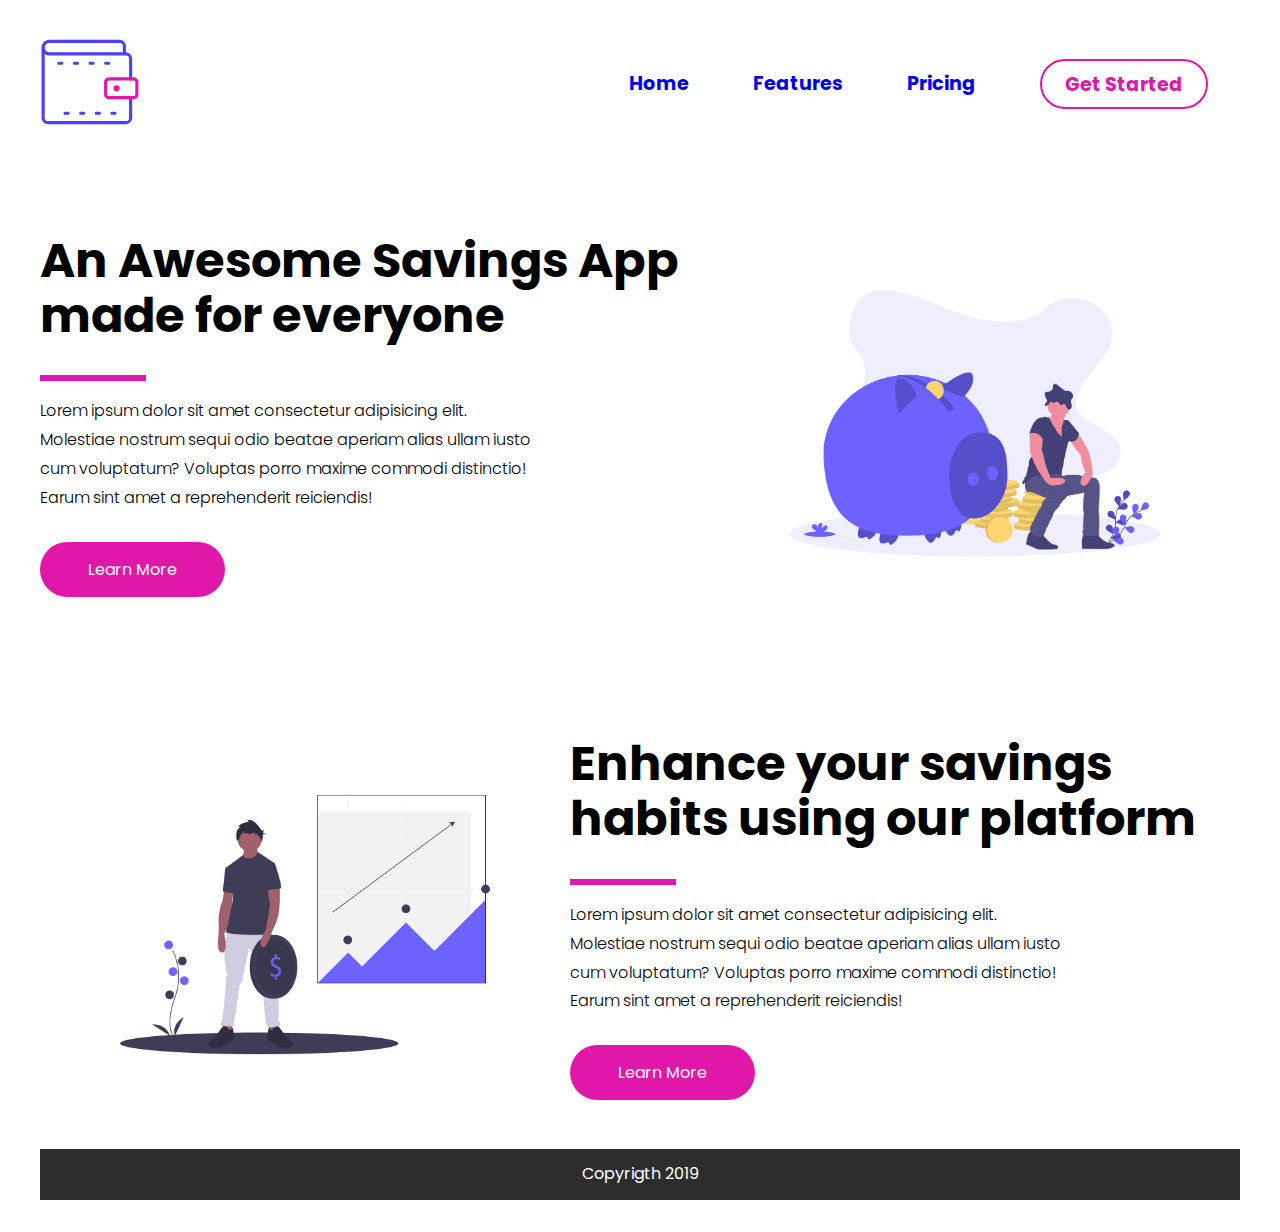
==== index.html @ b40aff5e "create frontend demo" ====
<!DOCTYPE html>
<html lang="en">
  <head>
    <meta charset="UTF-8" />
    <meta name="viewport" content="width=device-width, initial-scale=1.0" />
    <meta http-equiv="X-UA-Compatible" content="ie=edge" />
    <link rel="stylesheet" href="css/main.css" />
    <link rel="stylesheet" href="css/normalize.css" />
    <link
      href="https://fonts.googleapis.com/css?family=Poppins:300,400,700&display=swap"
      rel="stylesheet"
    />
    <title>CKD Training</title>
  </head>
  <body>
    <header class="container">
      <div>
            <svg id="savings-logo" xmlns="http://www.w3.org/2000/svg" viewBox="0 0 64 64" aria-labelledby="title"
            aria-describedby="desc" role="img" xmlns:xlink="http://www.w3.org/1999/xlink">
              <title>Wallet</title>
              <desc>A line styled icon from Orion Icon Library.</desc>
              <path data-name="layer2"
              d="M58 42v13a3 3 0 0 1-3 3H5a3 3 0 0 1-3-3V10" fill="none" stroke="#4a40ff"
              stroke-miterlimit="10" stroke-width="2" stroke-linejoin="miter" stroke-linecap="round"></path>
              <path data-name="layer2" d="M54 14V9a3 3 0 0 0-3-3H6a4 4 0 0 0-4 4 4 4 0 0 0 4 4h49a3 3 0 0 1 3 3v13"
              fill="none" stroke="#4a40ff" stroke-miterlimit="10" stroke-width="2" stroke-linejoin="miter"
              stroke-linecap="round"></path>
              <rect data-name="layer1" x="42" y="30" width="20" height="12" rx="2"
              ry="2" fill="none" stroke="#e017a9" stroke-miterlimit="10" stroke-width="2"
              stroke-linejoin="miter" stroke-linecap="round"></rect>
              <path data-name="layer2" fill="none" stroke="#4a40ff" stroke-miterlimit="10"
              stroke-width="2" d="M12 20h2m8 0h2m8 0h2m8 0h2M16 52h2m8 0h2m8 0h2m8 0h2"
              stroke-linejoin="miter" stroke-linecap="round"></path>
              <circle data-name="layer1" cx="49" cy="36" r="1" fill="none" stroke="#e017a9"
              stroke-miterlimit="10" stroke-width="2" stroke-linejoin="miter" stroke-linecap="round"></circle>
            </svg>
      
           
            <path
              data-name="layer2"
              d="M58 42v13a3 3 0 0 1-3 3H5a3 3 0 0 1-3-3V10"
              fill="none"
              stroke="#3752b6"
              stroke-miterlimit="10"
              stroke-width="2"
              stroke-linejoin="round"
              stroke-linecap="round"
            ></path>
            <path
              data-name="layer2"
              d="M54 14V9a3 3 0 0 0-3-3H6a4 4 0 0 0-4 4 4 4 0 0 0 4 4h49a3 3 0 0 1 3 3v13"
              fill="none"
              stroke="#3752b6"
              stroke-miterlimit="10"
              stroke-width="2"
              stroke-linejoin="round"
              stroke-linecap="round"
            ></path>
            <rect
              data-name="layer1"
              x="42"
              y="30"
              width="20"
              height="12"
              rx="2"
              ry="2"
              fill="none"
              stroke="#6c63ff"
              stroke-miterlimit="10"
              stroke-width="2"
              stroke-linejoin="round"
              stroke-linecap="round"
            ></rect>
            <path
              data-name="layer2"
              fill="none"
              stroke="#3752b6"
              stroke-miterlimit="10"
              stroke-width="2"
              d="M12 20h2m8 0h2m8 0h2m8 0h2M16 52h2m8 0h2m8 0h2m8 0h2"
              stroke-linejoin="round"
              stroke-linecap="round"
            ></path>
            <circle
              data-name="layer1"
              cx="49"
              cy="36"
              r="1"
              fill="none"
              stroke="#6c63ff"
              stroke-miterlimit="10"
              stroke-width="2"
              stroke-linejoin="round"
              stroke-linecap="round"
            ></circle>
          </svg>
      </div>
      <nav>
        <ul>
          <li><a href="#">Home</a></li>
          <li><a href="#">Features</a></li>
          <li><a href="#">Pricing</a></li>
          <li><a href="#" class="highlight">Get Started</a></li>
        </ul>
      </nav>
    </header>


    <main class="container">
        <section class="hero-container">
           <div class="hero">
                <h1>An Awesome Savings App made for everyone</h1>
                <hr>
                <p>Lorem ipsum dolor sit amet consectetur adipisicing elit. Molestiae nostrum sequi
                     odio beatae aperiam alias ullam iusto cum voluptatum? Voluptas porro maxime commodi distinctio! 
                     Earum sint amet a reprehenderit reiciendis!
                </p>
                <a href="#" class="btn">Learn More</a>

           </div> 
           <div>
               <figure>
                   <img src="assets/images/savings.png" alt="Picture of man near a phone">
               </figure>
           </div>
        </section>

        <section class="hero-container hero-container-top">
                <div>
                    <figure>
                        <img src="assets/images/invest.png" alt="Picture of man near a phone">
                    </figure>
                </div>

                <div class="hero">
                    <h1> 
                        Enhance your savings habits using our platform</h1>
                    <hr>
                    <p>Lorem ipsum dolor sit amet consectetur adipisicing elit. Molestiae nostrum sequi
                            odio beatae aperiam alias ullam iusto cum voluptatum? Voluptas porro maxime commodi distinctio! 
                            Earum sint amet a reprehenderit reiciendis!
                    </p>
                    <a href="#" class="btn">Learn More</a>
                </div>
        </section>
        <footer>Copyrigth 2019</footer>

    </main>
  </body>
</html>
---- css/main.css ----
* {
  font-family: 'Poppins', sans-serif;
}

a {
  text-decoration: none;
}
.container {
  max-width: 1200px;
  margin: 0 auto;
  padding: 2em 1em;
}
#savings-logo {
  width: 100px;
}
header {
  text-align: center;
}

nav {
  margin: 2em auto 0;
}
nav ul {
  margin: 0;
  padding: 0;
  display: flex;
  justify-content: space-between;
}
nav > ul > li {
  list-style-type: none;
}
nav > ul > li > a {
  font-size: 1em;
  font-weight: 700;
}
.hero-container {
  display: flex;
  flex-direction: column;
}
.hero {
  text-align: center;
}
.hero h1 {
  font-size: 2em;
  font-weight: 700;
}
.hero p {
  font-size: 0.8em;
  max-width: 500px;
  line-height: 1.8em;
  margin: 3em auto;
}
hr {
  width: 100px;
  background: #e017a9;
  padding: 0.2em;
  border: none;
}
.btn {
  background: #e017a9;
  padding: 1em 3em;
  border-radius: 50px;
  color: #fff;
}
.btn:hover {
  background: #9c3d83;
}
figure {
  text-align: center;
}
figure img {
  margin: 3em auto 0;
  width: 300px;
}
footer {
  text-align: center;
  background: #2d2d2d;
  padding: 1em 0;
  margin-top: 3em;
  color: #fff;
}

@media only screen and (min-width: 768px) {
  header {
    display: flex;
    justify-content: space-between;
    align-items: center;
  }
  nav {
    margin: 0;
  }
  nav ul {
    margin: 0;
    padding: 0;
    display: flex;
  }
  nav ul li {
    padding: 0.25em 2em;
  }
  nav ul li a {
    font-size: 1.2em;
  }
  .highlight {
    color: #e017a9;
    border: 2px solid #e017a9;
    border-radius: 50px;
    padding: 0.5em 1.2em;
  }
  .highlight:hover {
    color: #fff;
    background: #e017a9;
  }
  .hero {
    text-align: left;
  }
  .hero-container {
    display: flex;
    flex-direction: row;
  }
  .hero-container-top {
    margin-top: 100px;
  }
  .hero h1 {
    font-size: 3em;
  }
  hr {
    text-align: left;
    margin: 1em 0;
  }
  .hero p {
    font-size: 1em;
    font-weight: 300;
    padding: 0;
    margin: 0 0 3em;
  }
  figure img {
    width: 450px;
  }
}
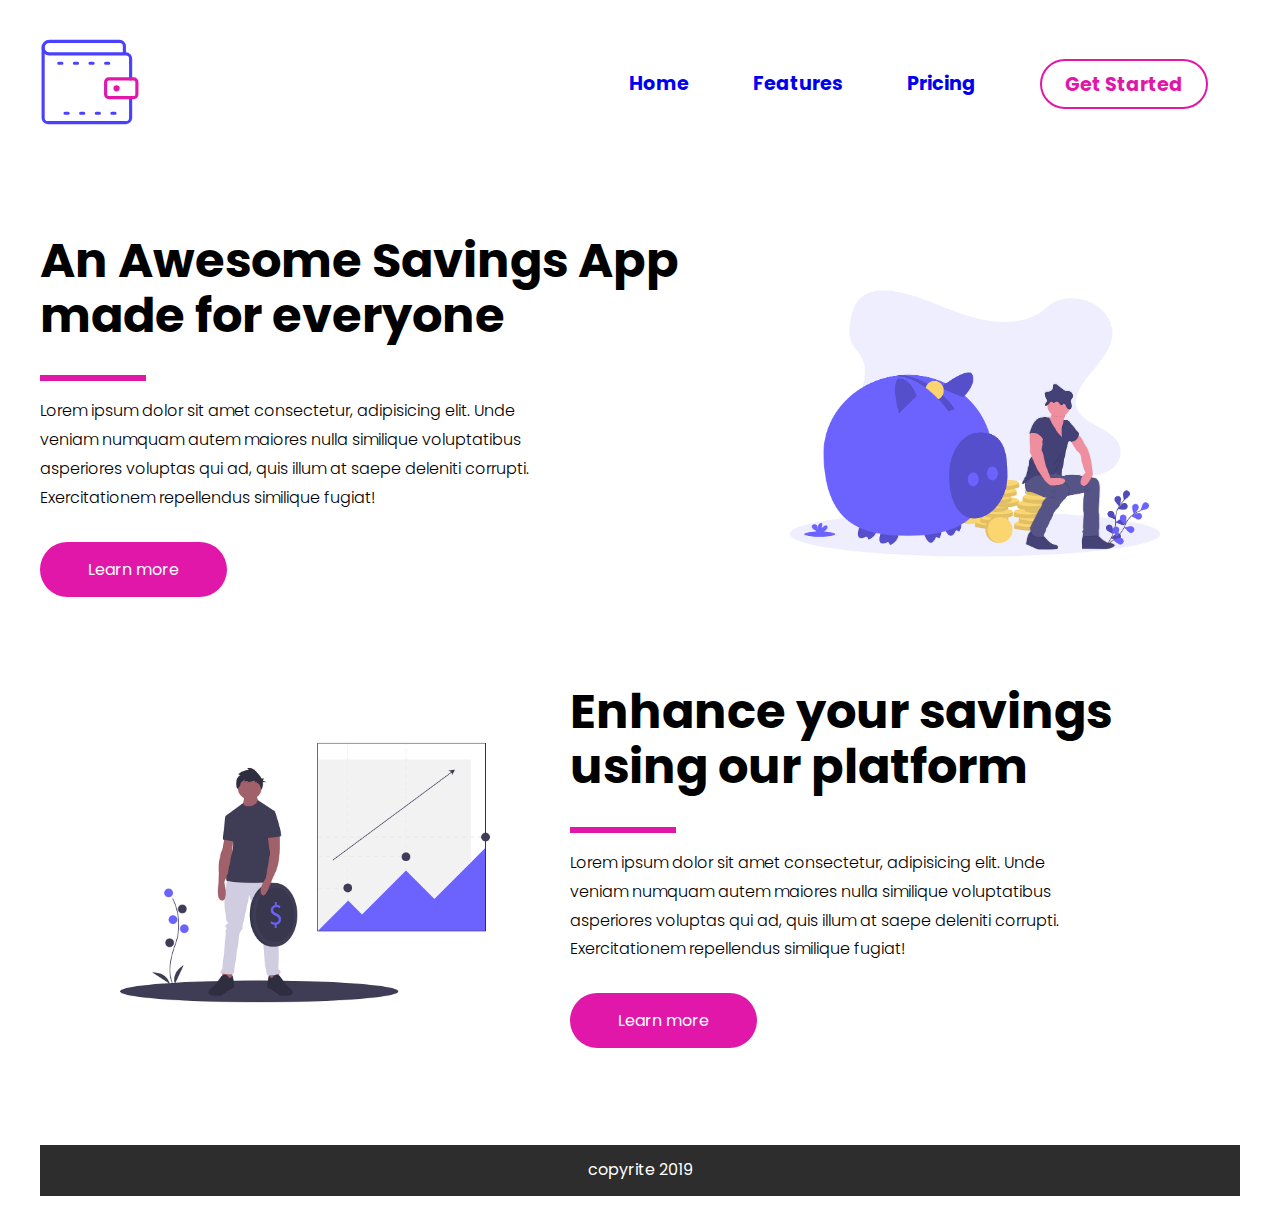
==== commit 1a3891a5: "move files to one folder" ====
--- a/index.html
+++ b/index.html
@@ -1,150 +1,145 @@
 <!DOCTYPE html>
 <html lang="en">
-  <head>
-    <meta charset="UTF-8" />
-    <meta name="viewport" content="width=device-width, initial-scale=1.0" />
-    <meta http-equiv="X-UA-Compatible" content="ie=edge" />
+<head>
+    <meta charset="UTF-8">
+    <meta name="viewport" content="width=device-width, initial-scale=1.0">
+    <meta http-equiv="X-UA-Compatible" content="ie=edge">
     <link rel="stylesheet" href="css/main.css" />
     <link rel="stylesheet" href="css/normalize.css" />
-    <link
-      href="https://fonts.googleapis.com/css?family=Poppins:300,400,700&display=swap"
-      rel="stylesheet"
-    />
+    <link href="https://fonts.googleapis.com/css?family=Poppins:300,400,700&display=swap" rel="stylesheet">
     <title>CKD Training</title>
-  </head>
-  <body>
+</head>
+<body>
     <header class="container">
-      <div>
+        <div>
             <svg id="savings-logo" xmlns="http://www.w3.org/2000/svg" viewBox="0 0 64 64" aria-labelledby="title"
-            aria-describedby="desc" role="img" xmlns:xlink="http://www.w3.org/1999/xlink">
-              <title>Wallet</title>
-              <desc>A line styled icon from Orion Icon Library.</desc>
-              <path data-name="layer2"
-              d="M58 42v13a3 3 0 0 1-3 3H5a3 3 0 0 1-3-3V10" fill="none" stroke="#4a40ff"
-              stroke-miterlimit="10" stroke-width="2" stroke-linejoin="miter" stroke-linecap="round"></path>
-              <path data-name="layer2" d="M54 14V9a3 3 0 0 0-3-3H6a4 4 0 0 0-4 4 4 4 0 0 0 4 4h49a3 3 0 0 1 3 3v13"
-              fill="none" stroke="#4a40ff" stroke-miterlimit="10" stroke-width="2" stroke-linejoin="miter"
-              stroke-linecap="round"></path>
-              <rect data-name="layer1" x="42" y="30" width="20" height="12" rx="2"
-              ry="2" fill="none" stroke="#e017a9" stroke-miterlimit="10" stroke-width="2"
-              stroke-linejoin="miter" stroke-linecap="round"></rect>
-              <path data-name="layer2" fill="none" stroke="#4a40ff" stroke-miterlimit="10"
-              stroke-width="2" d="M12 20h2m8 0h2m8 0h2m8 0h2M16 52h2m8 0h2m8 0h2m8 0h2"
-              stroke-linejoin="miter" stroke-linecap="round"></path>
-              <circle data-name="layer1" cx="49" cy="36" r="1" fill="none" stroke="#e017a9"
-              stroke-miterlimit="10" stroke-width="2" stroke-linejoin="miter" stroke-linecap="round"></circle>
-            </svg>
-      
-           
-            <path
-              data-name="layer2"
-              d="M58 42v13a3 3 0 0 1-3 3H5a3 3 0 0 1-3-3V10"
-              fill="none"
-              stroke="#3752b6"
-              stroke-miterlimit="10"
-              stroke-width="2"
-              stroke-linejoin="round"
-              stroke-linecap="round"
-            ></path>
-            <path
-              data-name="layer2"
-              d="M54 14V9a3 3 0 0 0-3-3H6a4 4 0 0 0-4 4 4 4 0 0 0 4 4h49a3 3 0 0 1 3 3v13"
-              fill="none"
-              stroke="#3752b6"
-              stroke-miterlimit="10"
-              stroke-width="2"
-              stroke-linejoin="round"
-              stroke-linecap="round"
-            ></path>
-            <rect
-              data-name="layer1"
-              x="42"
-              y="30"
-              width="20"
-              height="12"
-              rx="2"
-              ry="2"
-              fill="none"
-              stroke="#6c63ff"
-              stroke-miterlimit="10"
-              stroke-width="2"
-              stroke-linejoin="round"
-              stroke-linecap="round"
-            ></rect>
-            <path
-              data-name="layer2"
-              fill="none"
-              stroke="#3752b6"
-              stroke-miterlimit="10"
-              stroke-width="2"
-              d="M12 20h2m8 0h2m8 0h2m8 0h2M16 52h2m8 0h2m8 0h2m8 0h2"
-              stroke-linejoin="round"
-              stroke-linecap="round"
-            ></path>
-            <circle
-              data-name="layer1"
-              cx="49"
-              cy="36"
-              r="1"
-              fill="none"
-              stroke="#6c63ff"
-              stroke-miterlimit="10"
-              stroke-width="2"
-              stroke-linejoin="round"
-              stroke-linecap="round"
-            ></circle>
+          aria-describedby="desc" role="img" xmlns:xlink="http://www.w3.org/1999/xlink">
+            <title>Wallet</title>
+            <desc>A line styled icon from Orion Icon Library.</desc>
+            <path data-name="layer2"
+            d="M58 42v13a3 3 0 0 1-3 3H5a3 3 0 0 1-3-3V10" fill="none" stroke="#4a40ff"
+            stroke-miterlimit="10" stroke-width="2" stroke-linejoin="miter" stroke-linecap="round"></path>
+            <path data-name="layer2" d="M54 14V9a3 3 0 0 0-3-3H6a4 4 0 0 0-4 4 4 4 0 0 0 4 4h49a3 3 0 0 1 3 3v13"
+            fill="none" stroke="#4a40ff" stroke-miterlimit="10" stroke-width="2" stroke-linejoin="miter"
+            stroke-linecap="round"></path>
+            <rect data-name="layer1" x="42" y="30" width="20" height="12" rx="2"
+            ry="2" fill="none" stroke="#e017a9" stroke-miterlimit="10" stroke-width="2"
+            stroke-linejoin="miter" stroke-linecap="round"></rect>
+            <path data-name="layer2" fill="none" stroke="#4a40ff" stroke-miterlimit="10"
+            stroke-width="2" d="M12 20h2m8 0h2m8 0h2m8 0h2M16 52h2m8 0h2m8 0h2m8 0h2"
+            stroke-linejoin="miter" stroke-linecap="round"></path>
+            <circle data-name="layer1" cx="49" cy="36" r="1" fill="none" stroke="#e017a9"
+            stroke-miterlimit="10" stroke-width="2" stroke-linejoin="miter" stroke-linecap="round"></circle>
           </svg>
-      </div>
-      <nav>
-        <ul>
-          <li><a href="#">Home</a></li>
-          <li><a href="#">Features</a></li>
-          <li><a href="#">Pricing</a></li>
-          <li><a href="#" class="highlight">Get Started</a></li>
-        </ul>
-      </nav>
+    
+         
+          <path
+            data-name="layer2"
+            d="M58 42v13a3 3 0 0 1-3 3H5a3 3 0 0 1-3-3V10"
+            fill="none"
+            stroke="#3752b6"
+            stroke-miterlimit="10"
+            stroke-width="2"
+            stroke-linejoin="round"
+            stroke-linecap="round"
+          ></path>
+          <path
+            data-name="layer2"
+            d="M54 14V9a3 3 0 0 0-3-3H6a4 4 0 0 0-4 4 4 4 0 0 0 4 4h49a3 3 0 0 1 3 3v13"
+            fill="none"
+            stroke="#3752b6"
+            stroke-miterlimit="10"
+            stroke-width="2"
+            stroke-linejoin="round"
+            stroke-linecap="round"
+          ></path>
+          <rect
+            data-name="layer1"
+            x="42"
+            y="30"
+            width="20"
+            height="12"
+            rx="2"
+            ry="2"
+            fill="none"
+            stroke="#6c63ff"
+            stroke-miterlimit="10"
+            stroke-width="2"
+            stroke-linejoin="round"
+            stroke-linecap="round"
+          ></rect>
+          <path
+            data-name="layer2"
+            fill="none"
+            stroke="#3752b6"
+            stroke-miterlimit="10"
+            stroke-width="2"
+            d="M12 20h2m8 0h2m8 0h2m8 0h2M16 52h2m8 0h2m8 0h2m8 0h2"
+            stroke-linejoin="round"
+            stroke-linecap="round"
+          ></path>
+          <circle
+            data-name="layer1"
+            cx="49"
+            cy="36"
+            r="1"
+            fill="none"
+            stroke="#6c63ff"
+            stroke-miterlimit="10"
+            stroke-width="2"
+            stroke-linejoin="round"
+            stroke-linecap="round"
+          ></circle>
+        </svg>
+        </div>
+        <nav>
+            <ul>
+                <li><a href="#">Home</a></li>
+                <li><a href="#">Features</a></li>
+                <li><a href="#">Pricing</a></li>
+                <li><a href="#" class="highlight">Get Started</a></li>
+            </ul>
+        </nav>
     </header>
-
 
     <main class="container">
         <section class="hero-container">
-           <div class="hero">
+            <div class="hero">
                 <h1>An Awesome Savings App made for everyone</h1>
-                <hr>
-                <p>Lorem ipsum dolor sit amet consectetur adipisicing elit. Molestiae nostrum sequi
-                     odio beatae aperiam alias ullam iusto cum voluptatum? Voluptas porro maxime commodi distinctio! 
-                     Earum sint amet a reprehenderit reiciendis!
-                </p>
-                <a href="#" class="btn">Learn More</a>
-
-           </div> 
-           <div>
-               <figure>
-                   <img src="assets/images/savings.png" alt="Picture of man near a phone">
-               </figure>
-           </div>
+                    <hr>
+                    <p>Lorem ipsum dolor sit amet consectetur, adipisicing elit. Unde veniam numquam autem maiores nulla similique voluptatibus asperiores
+                         voluptas qui ad, quis illum at saepe deleniti corrupti. Exercitationem 
+                         repellendus similique fugiat!
+                        </p>
+                        <a href="#" class="btn">Learn more</a>
+                
+            </div>
+            <div>
+                <figure>
+                    <img src="assets/images/savings.png" alt="Picture of man near a phone">
+                </figure>
+            </div>
         </section>
-
-        <section class="hero-container hero-container-top">
+        
+        <section class="hero-container" hero-container-top>
                 <div>
-                    <figure>
-                        <img src="assets/images/invest.png" alt="Picture of man near a phone">
-                    </figure>
-                </div>
-
-                <div class="hero">
-                    <h1> 
-                        Enhance your savings habits using our platform</h1>
-                    <hr>
-                    <p>Lorem ipsum dolor sit amet consectetur adipisicing elit. Molestiae nostrum sequi
-                            odio beatae aperiam alias ullam iusto cum voluptatum? Voluptas porro maxime commodi distinctio! 
-                            Earum sint amet a reprehenderit reiciendis!
-                    </p>
-                    <a href="#" class="btn">Learn More</a>
-                </div>
+                        <figure>
+                            <img src="assets/images/invest.png" alt="Picture of man near a phone">
+                        </figure>
+                    </div>
+                    <div class="hero">
+                        <h1>Enhance your savings using our platform</h1> 
+                            <hr>
+                             <p>Lorem ipsum dolor sit amet consectetur, adipisicing elit. Unde veniam numquam autem maiores nulla similique voluptatibus asperiores
+                             voluptas qui ad, quis illum at saepe deleniti corrupti. Exercitationem 
+                             repellendus similique fugiat!
+                                    </p>
+                                    <a href="#" class="btn">Learn more</a>
+                                   </div>
+                                    
         </section>
-        <footer>Copyrigth 2019</footer>
+        <footer>copyrite 2019</footer>
 
     </main>
-  </body>
+</body>
 </html>
--- a/css/main.css
+++ b/css/main.css
@@ -1,139 +1,140 @@
-* {
-  font-family: 'Poppins', sans-serif;
+*{
+    font-family: 'Poppins', sans-serif;
 }
 
 a {
-  text-decoration: none;
+    text-decoration: none;
 }
-.container {
-  max-width: 1200px;
-  margin: 0 auto;
-  padding: 2em 1em;
+.container{
+    max-width: 1200px;
+    margin: 0 auto;
+    padding: 2em 1em;
 }
-#savings-logo {
-  width: 100px;
+#savings-logo{
+    width: 100px;
 }
 header {
-  text-align: center;
+    text-align: center;
 }
 
-nav {
-  margin: 2em auto 0;
+nav{
+    margin: 2mm auto 0;
 }
 nav ul {
-  margin: 0;
-  padding: 0;
-  display: flex;
-  justify-content: space-between;
+    margin: 0;
+    padding: 0;
+    display: flex;
+    justify-content: space-between;
+}
+nav > ul > li{
+    list-style-type: none;
 }
 nav > ul > li {
-  list-style-type: none;
-}
-nav > ul > li > a {
-  font-size: 1em;
-  font-weight: 700;
+    font-size: 1em;
+    font-weight: 700;
 }
 .hero-container {
-  display: flex;
-  flex-direction: column;
+    display: flex;
+    flex-direction: column;
 }
 .hero {
-  text-align: center;
+    text-align: center;
 }
 .hero h1 {
-  font-size: 2em;
-  font-weight: 700;
+    font-size: 2em;
+    font-weight: 700;
 }
-.hero p {
-  font-size: 0.8em;
-  max-width: 500px;
-  line-height: 1.8em;
-  margin: 3em auto;
+.hero p{
+    font-size: 0.8em;
+    max-width: 500px;
+    line-height: 1.8em;
+    margin: 3em auto;
 }
 hr {
-  width: 100px;
-  background: #e017a9;
-  padding: 0.2em;
-  border: none;
+    width: 100px;
+    background: #e017a9;
+    padding: 0.2em;
+    border: none;
 }
-.btn {
-  background: #e017a9;
-  padding: 1em 3em;
-  border-radius: 50px;
-  color: #fff;
+.btn{
+    background: #e017a9;
+    padding: 1em 3em;
+    border-radius: 50px;
+    color: #fff;
 }
 .btn:hover {
-  background: #9c3d83;
+    background: #9c3d83;
 }
 figure {
-  text-align: center;
+    text-align: center;
 }
 figure img {
-  margin: 3em auto 0;
-  width: 300px;
+    margin: 3em auto;
+    width: 300px;
 }
 footer {
-  text-align: center;
-  background: #2d2d2d;
-  padding: 1em 0;
-  margin-top: 3em;
-  color: #fff;
+    text-align: center;
+    background: #2d2d2d;
+    padding: 1em 0;
+    margin-top: 3em;
+    color: #fff;
 }
 
 @media only screen and (min-width: 768px) {
-  header {
-    display: flex;
-    justify-content: space-between;
-    align-items: center;
-  }
-  nav {
-    margin: 0;
-  }
-  nav ul {
-    margin: 0;
-    padding: 0;
-    display: flex;
-  }
-  nav ul li {
-    padding: 0.25em 2em;
-  }
-  nav ul li a {
-    font-size: 1.2em;
-  }
-  .highlight {
+    header {
+        display: flex;
+        justify-content: space-between;
+        align-items: center;
+    }
+    nav {
+        margin: 0;
+    }
+    nav ul {
+        margin: 0;
+        padding: 0;
+        display: flex;
+    }
+    nav ul li {
+        padding: 0.25em 2em;
+    }
+    nav ul li a {
+        font-size: 1.2em;
+    }
+.highlight {
     color: #e017a9;
     border: 2px solid #e017a9;
     border-radius: 50px;
     padding: 0.5em 1.2em;
-  }
-  .highlight:hover {
+}
+.highlight:hover {
     color: #fff;
     background: #e017a9;
-  }
-  .hero {
+}
+.hero {
     text-align: left;
-  }
-  .hero-container {
+}
+.hero-container {
     display: flex;
     flex-direction: row;
-  }
-  .hero-container-top {
+}
+.hero-container-top {
     margin-top: 100px;
-  }
-  .hero h1 {
+}
+.hero h1 {
     font-size: 3em;
-  }
-  hr {
+}
+hr {
     text-align: left;
+    width: 100px;
     margin: 1em 0;
-  }
-  .hero p {
+}
+.hero p {
     font-size: 1em;
     font-weight: 300;
     padding: 0;
     margin: 0 0 3em;
-  }
-  figure img {
+}
+figure img {
     width: 450px;
-  }
 }
+}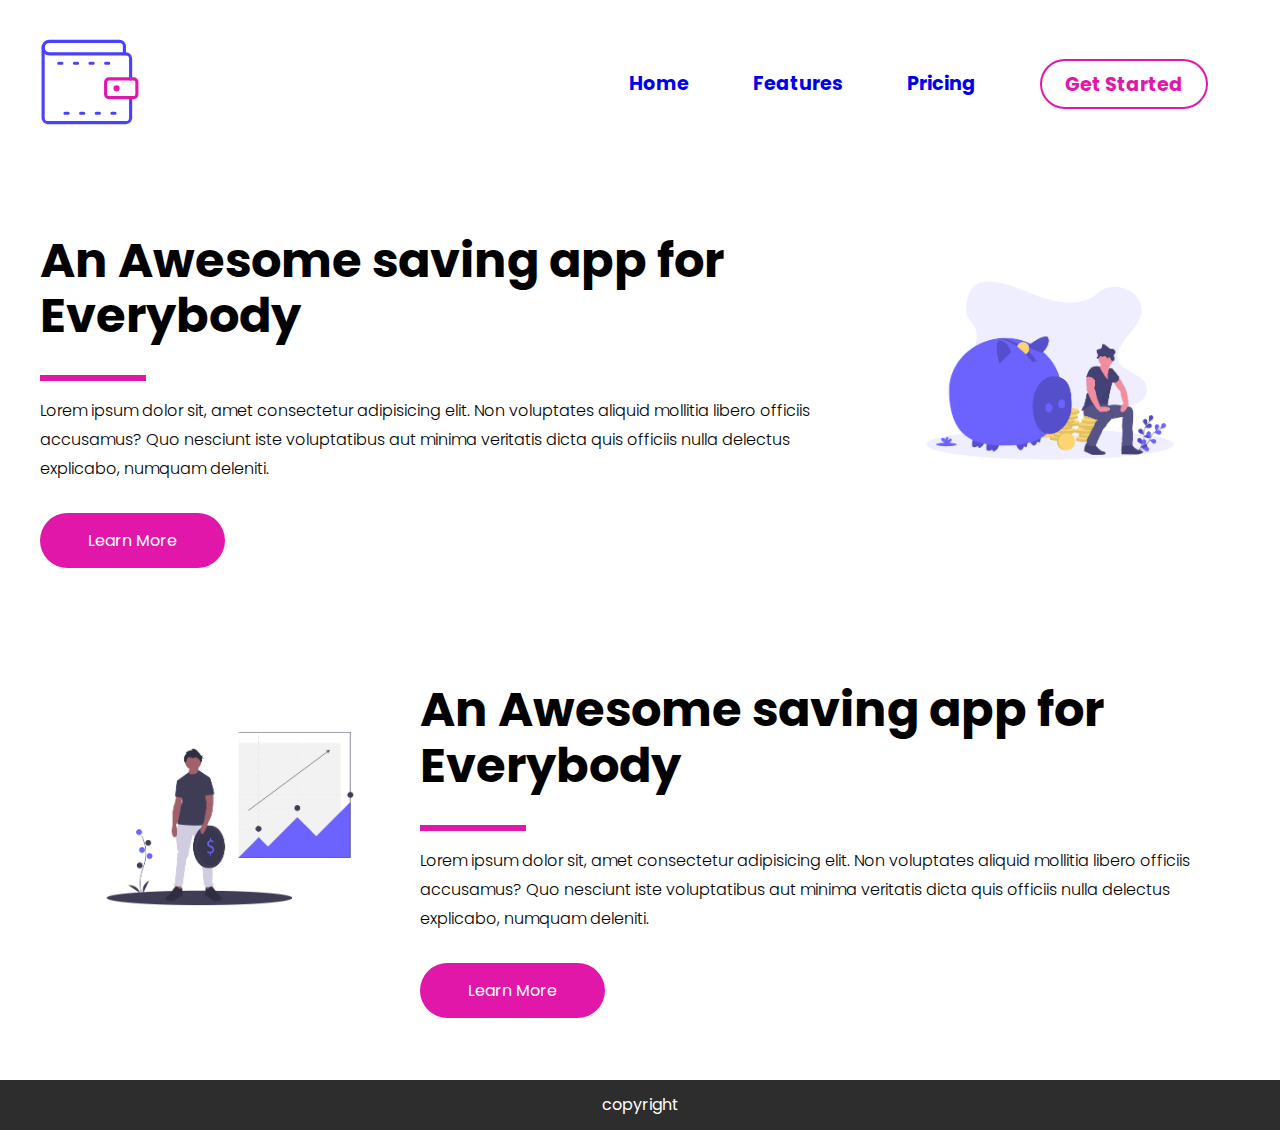
==== commit 33c28369: "Move file to one folder" ====
--- a/index.html
+++ b/index.html
@@ -2,144 +2,155 @@
 <html lang="en">
 <head>
     <meta charset="UTF-8">
-    <meta name="viewport" content="width=device-width, initial-scale=1.0">
+    <meta name="viewport" content="width=DOC, initial-scale=1.0">
     <meta http-equiv="X-UA-Compatible" content="ie=edge">
-    <link rel="stylesheet" href="css/main.css" />
-    <link rel="stylesheet" href="css/normalize.css" />
+    <link rel="stylesheet" href="css/main.css">
+    <link rel="stylesheet" href="css/normalize.css">
     <link href="https://fonts.googleapis.com/css?family=Poppins:300,400,700&display=swap" rel="stylesheet">
-    <title>CKD Training</title>
+    <title>Document</title>
 </head>
 <body>
     <header class="container">
-        <div>
+    <div>
+
             <svg id="savings-logo" xmlns="http://www.w3.org/2000/svg" viewBox="0 0 64 64" aria-labelledby="title"
-          aria-describedby="desc" role="img" xmlns:xlink="http://www.w3.org/1999/xlink">
-            <title>Wallet</title>
-            <desc>A line styled icon from Orion Icon Library.</desc>
-            <path data-name="layer2"
-            d="M58 42v13a3 3 0 0 1-3 3H5a3 3 0 0 1-3-3V10" fill="none" stroke="#4a40ff"
-            stroke-miterlimit="10" stroke-width="2" stroke-linejoin="miter" stroke-linecap="round"></path>
-            <path data-name="layer2" d="M54 14V9a3 3 0 0 0-3-3H6a4 4 0 0 0-4 4 4 4 0 0 0 4 4h49a3 3 0 0 1 3 3v13"
-            fill="none" stroke="#4a40ff" stroke-miterlimit="10" stroke-width="2" stroke-linejoin="miter"
-            stroke-linecap="round"></path>
-            <rect data-name="layer1" x="42" y="30" width="20" height="12" rx="2"
-            ry="2" fill="none" stroke="#e017a9" stroke-miterlimit="10" stroke-width="2"
-            stroke-linejoin="miter" stroke-linecap="round"></rect>
-            <path data-name="layer2" fill="none" stroke="#4a40ff" stroke-miterlimit="10"
-            stroke-width="2" d="M12 20h2m8 0h2m8 0h2m8 0h2M16 52h2m8 0h2m8 0h2m8 0h2"
-            stroke-linejoin="miter" stroke-linecap="round"></path>
-            <circle data-name="layer1" cx="49" cy="36" r="1" fill="none" stroke="#e017a9"
-            stroke-miterlimit="10" stroke-width="2" stroke-linejoin="miter" stroke-linecap="round"></circle>
+            aria-describedby="desc" role="img" xmlns:xlink="http://www.w3.org/1999/xlink">
+              <title>Wallet</title>
+              <desc>A line styled icon from Orion Icon Library.</desc>
+              <path data-name="layer2"
+              d="M58 42v13a3 3 0 0 1-3 3H5a3 3 0 0 1-3-3V10" fill="none" stroke="#4a40ff"
+              stroke-miterlimit="10" stroke-width="2" stroke-linejoin="miter" stroke-linecap="round"></path>
+              <path data-name="layer2" d="M54 14V9a3 3 0 0 0-3-3H6a4 4 0 0 0-4 4 4 4 0 0 0 4 4h49a3 3 0 0 1 3 3v13"
+              fill="none" stroke="#4a40ff" stroke-miterlimit="10" stroke-width="2" stroke-linejoin="miter"
+              stroke-linecap="round"></path>
+              <rect data-name="layer1" x="42" y="30" width="20" height="12" rx="2"
+              ry="2" fill="none" stroke="#e017a9" stroke-miterlimit="10" stroke-width="2"
+              stroke-linejoin="miter" stroke-linecap="round"></rect>
+              <path data-name="layer2" fill="none" stroke="#4a40ff" stroke-miterlimit="10"
+              stroke-width="2" d="M12 20h2m8 0h2m8 0h2m8 0h2M16 52h2m8 0h2m8 0h2m8 0h2"
+              stroke-linejoin="miter" stroke-linecap="round"></path>
+              <circle data-name="layer1" cx="49" cy="36" r="1" fill="none" stroke="#e017a9"
+              stroke-miterlimit="10" stroke-width="2" stroke-linejoin="miter" stroke-linecap="round"></circle>
+            </svg>
+      
+           
+            <path
+              data-name="layer2"
+              d="M58 42v13a3 3 0 0 1-3 3H5a3 3 0 0 1-3-3V10"
+              fill="none"
+              stroke="#3752b6"
+              stroke-miterlimit="10"
+              stroke-width="2"
+              stroke-linejoin="round"
+              stroke-linecap="round"
+            ></path>
+            <path
+              data-name="layer2"
+              d="M54 14V9a3 3 0 0 0-3-3H6a4 4 0 0 0-4 4 4 4 0 0 0 4 4h49a3 3 0 0 1 3 3v13"
+              fill="none"
+              stroke="#3752b6"
+              stroke-miterlimit="10"
+              stroke-width="2"
+              stroke-linejoin="round"
+              stroke-linecap="round"
+            ></path>
+            <rect
+              data-name="layer1"
+              x="42"
+              y="30"
+              width="20"
+              height="12"
+              rx="2"
+              ry="2"
+              fill="none"
+              stroke="#6c63ff"
+              stroke-miterlimit="10"
+              stroke-width="2"
+              stroke-linejoin="round"
+              stroke-linecap="round"
+            ></rect>
+            <path
+              data-name="layer2"
+              fill="none"
+              stroke="#3752b6"
+              stroke-miterlimit="10"
+              stroke-width="2"
+              d="M12 20h2m8 0h2m8 0h2m8 0h2M16 52h2m8 0h2m8 0h2m8 0h2"
+              stroke-linejoin="round"
+              stroke-linecap="round"
+            ></path>
+            <circle
+              data-name="layer1"
+              cx="49"
+              cy="36"
+              r="1"
+              fill="none"
+              stroke="#6c63ff"
+              stroke-miterlimit="10"
+              stroke-width="2"
+              stroke-linejoin="round"
+              stroke-linecap="round"
+            ></circle>
           </svg>
-    
-         
-          <path
-            data-name="layer2"
-            d="M58 42v13a3 3 0 0 1-3 3H5a3 3 0 0 1-3-3V10"
-            fill="none"
-            stroke="#3752b6"
-            stroke-miterlimit="10"
-            stroke-width="2"
-            stroke-linejoin="round"
-            stroke-linecap="round"
-          ></path>
-          <path
-            data-name="layer2"
-            d="M54 14V9a3 3 0 0 0-3-3H6a4 4 0 0 0-4 4 4 4 0 0 0 4 4h49a3 3 0 0 1 3 3v13"
-            fill="none"
-            stroke="#3752b6"
-            stroke-miterlimit="10"
-            stroke-width="2"
-            stroke-linejoin="round"
-            stroke-linecap="round"
-          ></path>
-          <rect
-            data-name="layer1"
-            x="42"
-            y="30"
-            width="20"
-            height="12"
-            rx="2"
-            ry="2"
-            fill="none"
-            stroke="#6c63ff"
-            stroke-miterlimit="10"
-            stroke-width="2"
-            stroke-linejoin="round"
-            stroke-linecap="round"
-          ></rect>
-          <path
-            data-name="layer2"
-            fill="none"
-            stroke="#3752b6"
-            stroke-miterlimit="10"
-            stroke-width="2"
-            d="M12 20h2m8 0h2m8 0h2m8 0h2M16 52h2m8 0h2m8 0h2m8 0h2"
-            stroke-linejoin="round"
-            stroke-linecap="round"
-          ></path>
-          <circle
-            data-name="layer1"
-            cx="49"
-            cy="36"
-            r="1"
-            fill="none"
-            stroke="#6c63ff"
-            stroke-miterlimit="10"
-            stroke-width="2"
-            stroke-linejoin="round"
-            stroke-linecap="round"
-          ></circle>
-        </svg>
         </div>
-        <nav>
-            <ul>
-                <li><a href="#">Home</a></li>
-                <li><a href="#">Features</a></li>
-                <li><a href="#">Pricing</a></li>
-                <li><a href="#" class="highlight">Get Started</a></li>
-            </ul>
-        </nav>
+    <nav>
+       <ul>
+           <li><a href="#">Home</a></li>
+           <li><a href="#">Features</a></li>
+           <li><a href="#">Pricing</a></li>
+           <li><a href="#" class="highlight">Get Started</a></li>
+       </ul> 
+     </nav>
+        
+
     </header>
 
-    <main class="container">
-        <section class="hero-container">
-            <div class="hero">
-                <h1>An Awesome Savings App made for everyone</h1>
-                    <hr>
-                    <p>Lorem ipsum dolor sit amet consectetur, adipisicing elit. Unde veniam numquam autem maiores nulla similique voluptatibus asperiores
-                         voluptas qui ad, quis illum at saepe deleniti corrupti. Exercitationem 
-                         repellendus similique fugiat!
-                        </p>
-                        <a href="#" class="btn">Learn more</a>
-                
-            </div>
-            <div>
-                <figure>
-                    <img src="assets/images/savings.png" alt="Picture of man near a phone">
-                </figure>
-            </div>
-        </section>
-        
-        <section class="hero-container" hero-container-top>
-                <div>
-                        <figure>
-                            <img src="assets/images/invest.png" alt="Picture of man near a phone">
-                        </figure>
-                    </div>
-                    <div class="hero">
-                        <h1>Enhance your savings using our platform</h1> 
-                            <hr>
-                             <p>Lorem ipsum dolor sit amet consectetur, adipisicing elit. Unde veniam numquam autem maiores nulla similique voluptatibus asperiores
-                             voluptas qui ad, quis illum at saepe deleniti corrupti. Exercitationem 
-                             repellendus similique fugiat!
-                                    </p>
-                                    <a href="#" class="btn">Learn more</a>
-                                   </div>
-                                    
-        </section>
-        <footer>copyrite 2019</footer>
+<main class="container">
+<section class="hero-container">
+  <div class="hero">
+    <h1>An Awesome saving app for Everybody</h1>
+  <hr>
+  <p>Lorem ipsum dolor sit, amet consectetur adipisicing elit. 
+  Non voluptates aliquid mollitia libero officiis accusamus? 
+  Quo nesciunt iste voluptatibus aut minima veritatis dicta quis 
+  officiis nulla delectus explicabo, numquam deleniti.</p>
+  <a href="#" class="btn">Learn More</a>
+  </div>
+  
+  <div>
+  <figure>
+<img src="assets/images/savings.png" alt="picture of man near a phone" />
 
-    </main>
+    </figure>
+  </div>
+</section>
+
+
+<section class="hero-container hero-container-top">
+    <div>
+        <figure>
+    <img src="assets/images/invest.png" alt="picture of man near a phone">
+    
+        </figure>
+      </div>
+    
+   
+
+            <div class="hero"><h1>An Awesome saving app for Everybody</h1>
+              <hr>
+              <p>Lorem ipsum dolor sit, amet consectetur adipisicing elit. 
+              Non voluptates aliquid mollitia libero officiis accusamus? 
+              Quo nesciunt iste voluptatibus aut minima veritatis dicta quis 
+              officiis nulla delectus explicabo, numquam deleniti.</p>
+              <a href="#" class="btn">Learn More</a>
+              </div>
+</section>
+
+
+
+</main>    
+
+<footer>copyright</footer>
 </body>
 </html>
+
--- a/css/main.css
+++ b/css/main.css
@@ -1,140 +1,181 @@
 *{
-    font-family: 'Poppins', sans-serif;
+font-family: 'Poppins', sans-serif;
 }
 
 a {
-    text-decoration: none;
+   text-decoration: none; 
 }
 .container{
-    max-width: 1200px;
-    margin: 0 auto;
-    padding: 2em 1em;
+max-width: 1200px; 
+margin: 0 auto;
+padding: 2em 1em;
+}    
+
+#savings-logo{
+width: 100px;
 }
-#savings-logo{
-    width: 100px;
+
+header{
+text-align: center;    
 }
-header {
-    text-align: center;
+
+.hero-container{
+display: flex;
+flex-direction: column;
 }
 
 nav{
-    margin: 2mm auto 0;
-}
-nav ul {
-    margin: 0;
-    padding: 0;
-    display: flex;
-    justify-content: space-between;
-}
-nav > ul > li{
-    list-style-type: none;
-}
-nav > ul > li {
-    font-size: 1em;
-    font-weight: 700;
-}
-.hero-container {
-    display: flex;
-    flex-direction: column;
-}
-.hero {
-    text-align: center;
-}
-.hero h1 {
-    font-size: 2em;
-    font-weight: 700;
-}
-.hero p{
-    font-size: 0.8em;
-    max-width: 500px;
-    line-height: 1.8em;
-    margin: 3em auto;
-}
-hr {
-    width: 100px;
-    background: #e017a9;
-    padding: 0.2em;
-    border: none;
-}
-.btn{
-    background: #e017a9;
-    padding: 1em 3em;
-    border-radius: 50px;
-    color: #fff;
-}
-.btn:hover {
-    background: #9c3d83;
-}
-figure {
-    text-align: center;
-}
-figure img {
-    margin: 3em auto;
-    width: 300px;
-}
-footer {
-    text-align: center;
-    background: #2d2d2d;
-    padding: 1em 0;
-    margin-top: 3em;
-    color: #fff;
+margin: 2em auto;
 }
 
-@media only screen and (min-width: 768px) {
-    header {
-        display: flex;
+nav ul{
+margin:0;
+padding:0;
+display:flex;
+justify-content:space-between;
+}
+
+nav > ul > li {
+list-style-type: none;
+}
+
+nav > ul > li a{
+font-size: 1em;
+font-weight: 700;
+} 
+
+.hero{
+text-align: center;
+}
+
+.hero h1{
+font-size: 2em;
+font-weight: 700;
+}
+
+.hero p{
+font-size: 0.8em;
+font-weight: 300;
+line-height: 1.8em;
+margin: 3em auto;
+    }
+
+hr{
+ width: 100px;
+ background:#E017a9;  
+ padding: 0.2em; 
+ border: none;
+}   
+
+.btn{
+    width: 100px;
+    background:#E017a9;  
+    padding: 1em 3em; 
+    border-radius: 50px;
+    color:white;
+}
+
+.btn:hover{
+    
+    background:#9c3d83;
+   }
+
+  figure{
+    text-align:center;
+ }
+
+  figure img{
+    margin: 3em auto 0;
+    width: 300px;
+ }
+
+footer{
+text-align: center;
+background: #2d2d2d;
+padding: 1em 0;
+margin-top: 3em;
+color:#fff;
+}
+
+/* for desktop */
+ @Media only screen and (min-width: 768px) {
+    header{
+        display:flex;
         justify-content: space-between;
-        align-items: center;
-    }
-    nav {
-        margin: 0;
-    }
-    nav ul {
-        margin: 0;
-        padding: 0;
-        display: flex;
-    }
-    nav ul li {
-        padding: 0.25em 2em;
-    }
-    nav ul li a {
-        font-size: 1.2em;
-    }
-.highlight {
+        align-items: center; } 
+        
+  
+        nav{
+            margin: 0;
+            }
+            
+            nav ul{
+            margin:0;
+            padding:0;
+            display: flex;
+            }
+
+
+
+            
+            nav > ul > li {
+                padding: 0.25em 2em;
+            }
+                
+            nav > ul > li a{
+                font-size: 1.2em;
+                } 
+           
+.highlight{
+
     color: #e017a9;
     border: 2px solid #e017a9;
-    border-radius: 50px;
-    padding: 0.5em 1.2em;
+    border-radius:50px;
+    padding :0.5em 1.2em;
 }
-.highlight:hover {
-    color: #fff;
-    background: #e017a9;
+
+.highlight:hover{
+color: #fff;
+background:#e017a9 ;
+
 }
-.hero {
+
+.hero{
+
     text-align: left;
 }
-.hero-container {
-    display: flex;
-    flex-direction: row;
+.hero-container{
+display: flex;
+flex-direction: row;
+
 }
-.hero-container-top {
-    margin-top: 100px;
+
+.hero-container-top{
+margin-top: 100px;
+
 }
-.hero h1 {
+
+
+.hero h1{
     font-size: 3em;
+    }
+
+hr{
+text-align: left;
+width: 100px; 
+margin: 1em 0;   
 }
-hr {
-    text-align: left;
-    width: 100px;
-    margin: 1em 0;
+
+
+.hero p{
+font-size: 1em;
+font-weight: 300;
+padding:0;
+margin: 0 0 3em;
 }
-.hero p {
-    font-size: 1em;
-    font-weight: 300;
-    padding: 0;
-    margin: 0 0 3em;
+
+figure img {
+widows: 450px;
 }
-figure img {
-    width: 450px;
-}
-}+/* ... */
+    }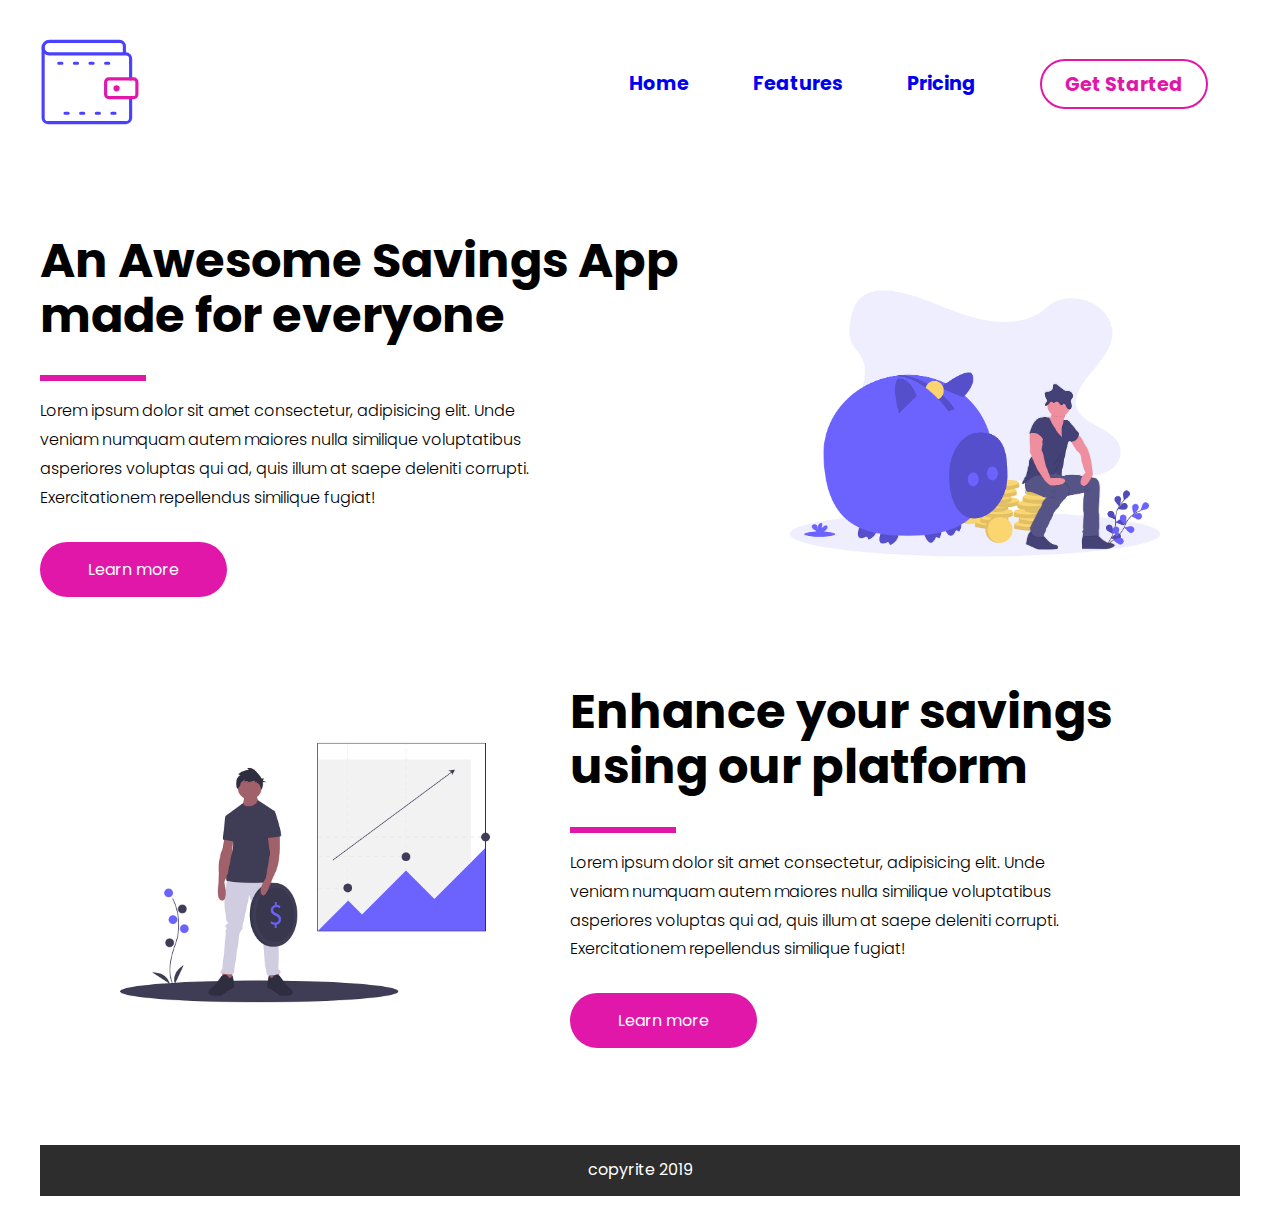
==== commit 2b037cc1: "Merge 1a3891a543dbf5598f993543de4b8781713a913f into d0e346567caa299e86223fc5412eeca6ce407fed" ====
--- a/index.html
+++ b/index.html
@@ -2,155 +2,144 @@
 <html lang="en">
 <head>
     <meta charset="UTF-8">
-    <meta name="viewport" content="width=DOC, initial-scale=1.0">
+    <meta name="viewport" content="width=device-width, initial-scale=1.0">
     <meta http-equiv="X-UA-Compatible" content="ie=edge">
-    <link rel="stylesheet" href="css/main.css">
-    <link rel="stylesheet" href="css/normalize.css">
+    <link rel="stylesheet" href="css/main.css" />
+    <link rel="stylesheet" href="css/normalize.css" />
     <link href="https://fonts.googleapis.com/css?family=Poppins:300,400,700&display=swap" rel="stylesheet">
-    <title>Document</title>
+    <title>CKD Training</title>
 </head>
 <body>
     <header class="container">
-    <div>
-
+        <div>
             <svg id="savings-logo" xmlns="http://www.w3.org/2000/svg" viewBox="0 0 64 64" aria-labelledby="title"
-            aria-describedby="desc" role="img" xmlns:xlink="http://www.w3.org/1999/xlink">
-              <title>Wallet</title>
-              <desc>A line styled icon from Orion Icon Library.</desc>
-              <path data-name="layer2"
-              d="M58 42v13a3 3 0 0 1-3 3H5a3 3 0 0 1-3-3V10" fill="none" stroke="#4a40ff"
-              stroke-miterlimit="10" stroke-width="2" stroke-linejoin="miter" stroke-linecap="round"></path>
-              <path data-name="layer2" d="M54 14V9a3 3 0 0 0-3-3H6a4 4 0 0 0-4 4 4 4 0 0 0 4 4h49a3 3 0 0 1 3 3v13"
-              fill="none" stroke="#4a40ff" stroke-miterlimit="10" stroke-width="2" stroke-linejoin="miter"
-              stroke-linecap="round"></path>
-              <rect data-name="layer1" x="42" y="30" width="20" height="12" rx="2"
-              ry="2" fill="none" stroke="#e017a9" stroke-miterlimit="10" stroke-width="2"
-              stroke-linejoin="miter" stroke-linecap="round"></rect>
-              <path data-name="layer2" fill="none" stroke="#4a40ff" stroke-miterlimit="10"
-              stroke-width="2" d="M12 20h2m8 0h2m8 0h2m8 0h2M16 52h2m8 0h2m8 0h2m8 0h2"
-              stroke-linejoin="miter" stroke-linecap="round"></path>
-              <circle data-name="layer1" cx="49" cy="36" r="1" fill="none" stroke="#e017a9"
-              stroke-miterlimit="10" stroke-width="2" stroke-linejoin="miter" stroke-linecap="round"></circle>
-            </svg>
-      
-           
-            <path
-              data-name="layer2"
-              d="M58 42v13a3 3 0 0 1-3 3H5a3 3 0 0 1-3-3V10"
-              fill="none"
-              stroke="#3752b6"
-              stroke-miterlimit="10"
-              stroke-width="2"
-              stroke-linejoin="round"
-              stroke-linecap="round"
-            ></path>
-            <path
-              data-name="layer2"
-              d="M54 14V9a3 3 0 0 0-3-3H6a4 4 0 0 0-4 4 4 4 0 0 0 4 4h49a3 3 0 0 1 3 3v13"
-              fill="none"
-              stroke="#3752b6"
-              stroke-miterlimit="10"
-              stroke-width="2"
-              stroke-linejoin="round"
-              stroke-linecap="round"
-            ></path>
-            <rect
-              data-name="layer1"
-              x="42"
-              y="30"
-              width="20"
-              height="12"
-              rx="2"
-              ry="2"
-              fill="none"
-              stroke="#6c63ff"
-              stroke-miterlimit="10"
-              stroke-width="2"
-              stroke-linejoin="round"
-              stroke-linecap="round"
-            ></rect>
-            <path
-              data-name="layer2"
-              fill="none"
-              stroke="#3752b6"
-              stroke-miterlimit="10"
-              stroke-width="2"
-              d="M12 20h2m8 0h2m8 0h2m8 0h2M16 52h2m8 0h2m8 0h2m8 0h2"
-              stroke-linejoin="round"
-              stroke-linecap="round"
-            ></path>
-            <circle
-              data-name="layer1"
-              cx="49"
-              cy="36"
-              r="1"
-              fill="none"
-              stroke="#6c63ff"
-              stroke-miterlimit="10"
-              stroke-width="2"
-              stroke-linejoin="round"
-              stroke-linecap="round"
-            ></circle>
+          aria-describedby="desc" role="img" xmlns:xlink="http://www.w3.org/1999/xlink">
+            <title>Wallet</title>
+            <desc>A line styled icon from Orion Icon Library.</desc>
+            <path data-name="layer2"
+            d="M58 42v13a3 3 0 0 1-3 3H5a3 3 0 0 1-3-3V10" fill="none" stroke="#4a40ff"
+            stroke-miterlimit="10" stroke-width="2" stroke-linejoin="miter" stroke-linecap="round"></path>
+            <path data-name="layer2" d="M54 14V9a3 3 0 0 0-3-3H6a4 4 0 0 0-4 4 4 4 0 0 0 4 4h49a3 3 0 0 1 3 3v13"
+            fill="none" stroke="#4a40ff" stroke-miterlimit="10" stroke-width="2" stroke-linejoin="miter"
+            stroke-linecap="round"></path>
+            <rect data-name="layer1" x="42" y="30" width="20" height="12" rx="2"
+            ry="2" fill="none" stroke="#e017a9" stroke-miterlimit="10" stroke-width="2"
+            stroke-linejoin="miter" stroke-linecap="round"></rect>
+            <path data-name="layer2" fill="none" stroke="#4a40ff" stroke-miterlimit="10"
+            stroke-width="2" d="M12 20h2m8 0h2m8 0h2m8 0h2M16 52h2m8 0h2m8 0h2m8 0h2"
+            stroke-linejoin="miter" stroke-linecap="round"></path>
+            <circle data-name="layer1" cx="49" cy="36" r="1" fill="none" stroke="#e017a9"
+            stroke-miterlimit="10" stroke-width="2" stroke-linejoin="miter" stroke-linecap="round"></circle>
           </svg>
+    
+         
+          <path
+            data-name="layer2"
+            d="M58 42v13a3 3 0 0 1-3 3H5a3 3 0 0 1-3-3V10"
+            fill="none"
+            stroke="#3752b6"
+            stroke-miterlimit="10"
+            stroke-width="2"
+            stroke-linejoin="round"
+            stroke-linecap="round"
+          ></path>
+          <path
+            data-name="layer2"
+            d="M54 14V9a3 3 0 0 0-3-3H6a4 4 0 0 0-4 4 4 4 0 0 0 4 4h49a3 3 0 0 1 3 3v13"
+            fill="none"
+            stroke="#3752b6"
+            stroke-miterlimit="10"
+            stroke-width="2"
+            stroke-linejoin="round"
+            stroke-linecap="round"
+          ></path>
+          <rect
+            data-name="layer1"
+            x="42"
+            y="30"
+            width="20"
+            height="12"
+            rx="2"
+            ry="2"
+            fill="none"
+            stroke="#6c63ff"
+            stroke-miterlimit="10"
+            stroke-width="2"
+            stroke-linejoin="round"
+            stroke-linecap="round"
+          ></rect>
+          <path
+            data-name="layer2"
+            fill="none"
+            stroke="#3752b6"
+            stroke-miterlimit="10"
+            stroke-width="2"
+            d="M12 20h2m8 0h2m8 0h2m8 0h2M16 52h2m8 0h2m8 0h2m8 0h2"
+            stroke-linejoin="round"
+            stroke-linecap="round"
+          ></path>
+          <circle
+            data-name="layer1"
+            cx="49"
+            cy="36"
+            r="1"
+            fill="none"
+            stroke="#6c63ff"
+            stroke-miterlimit="10"
+            stroke-width="2"
+            stroke-linejoin="round"
+            stroke-linecap="round"
+          ></circle>
+        </svg>
         </div>
-    <nav>
-       <ul>
-           <li><a href="#">Home</a></li>
-           <li><a href="#">Features</a></li>
-           <li><a href="#">Pricing</a></li>
-           <li><a href="#" class="highlight">Get Started</a></li>
-       </ul> 
-     </nav>
-        
-
+        <nav>
+            <ul>
+                <li><a href="#">Home</a></li>
+                <li><a href="#">Features</a></li>
+                <li><a href="#">Pricing</a></li>
+                <li><a href="#" class="highlight">Get Started</a></li>
+            </ul>
+        </nav>
     </header>
 
-<main class="container">
-<section class="hero-container">
-  <div class="hero">
-    <h1>An Awesome saving app for Everybody</h1>
-  <hr>
-  <p>Lorem ipsum dolor sit, amet consectetur adipisicing elit. 
-  Non voluptates aliquid mollitia libero officiis accusamus? 
-  Quo nesciunt iste voluptatibus aut minima veritatis dicta quis 
-  officiis nulla delectus explicabo, numquam deleniti.</p>
-  <a href="#" class="btn">Learn More</a>
-  </div>
-  
-  <div>
-  <figure>
-<img src="assets/images/savings.png" alt="picture of man near a phone" />
+    <main class="container">
+        <section class="hero-container">
+            <div class="hero">
+                <h1>An Awesome Savings App made for everyone</h1>
+                    <hr>
+                    <p>Lorem ipsum dolor sit amet consectetur, adipisicing elit. Unde veniam numquam autem maiores nulla similique voluptatibus asperiores
+                         voluptas qui ad, quis illum at saepe deleniti corrupti. Exercitationem 
+                         repellendus similique fugiat!
+                        </p>
+                        <a href="#" class="btn">Learn more</a>
+                
+            </div>
+            <div>
+                <figure>
+                    <img src="assets/images/savings.png" alt="Picture of man near a phone">
+                </figure>
+            </div>
+        </section>
+        
+        <section class="hero-container" hero-container-top>
+                <div>
+                        <figure>
+                            <img src="assets/images/invest.png" alt="Picture of man near a phone">
+                        </figure>
+                    </div>
+                    <div class="hero">
+                        <h1>Enhance your savings using our platform</h1> 
+                            <hr>
+                             <p>Lorem ipsum dolor sit amet consectetur, adipisicing elit. Unde veniam numquam autem maiores nulla similique voluptatibus asperiores
+                             voluptas qui ad, quis illum at saepe deleniti corrupti. Exercitationem 
+                             repellendus similique fugiat!
+                                    </p>
+                                    <a href="#" class="btn">Learn more</a>
+                                   </div>
+                                    
+        </section>
+        <footer>copyrite 2019</footer>
 
-    </figure>
-  </div>
-</section>
-
-
-<section class="hero-container hero-container-top">
-    <div>
-        <figure>
-    <img src="assets/images/invest.png" alt="picture of man near a phone">
-    
-        </figure>
-      </div>
-    
-   
-
-            <div class="hero"><h1>An Awesome saving app for Everybody</h1>
-              <hr>
-              <p>Lorem ipsum dolor sit, amet consectetur adipisicing elit. 
-              Non voluptates aliquid mollitia libero officiis accusamus? 
-              Quo nesciunt iste voluptatibus aut minima veritatis dicta quis 
-              officiis nulla delectus explicabo, numquam deleniti.</p>
-              <a href="#" class="btn">Learn More</a>
-              </div>
-</section>
-
-
-
-</main>    
-
-<footer>copyright</footer>
+    </main>
 </body>
 </html>
-
--- a/css/main.css
+++ b/css/main.css
@@ -1,181 +1,140 @@
 *{
-font-family: 'Poppins', sans-serif;
+    font-family: 'Poppins', sans-serif;
 }
 
 a {
-   text-decoration: none; 
+    text-decoration: none;
 }
 .container{
-max-width: 1200px; 
-margin: 0 auto;
-padding: 2em 1em;
-}    
-
+    max-width: 1200px;
+    margin: 0 auto;
+    padding: 2em 1em;
+}
 #savings-logo{
-width: 100px;
+    width: 100px;
 }
-
-header{
-text-align: center;    
-}
-
-.hero-container{
-display: flex;
-flex-direction: column;
+header {
+    text-align: center;
 }
 
 nav{
-margin: 2em auto;
+    margin: 2mm auto 0;
+}
+nav ul {
+    margin: 0;
+    padding: 0;
+    display: flex;
+    justify-content: space-between;
+}
+nav > ul > li{
+    list-style-type: none;
+}
+nav > ul > li {
+    font-size: 1em;
+    font-weight: 700;
+}
+.hero-container {
+    display: flex;
+    flex-direction: column;
+}
+.hero {
+    text-align: center;
+}
+.hero h1 {
+    font-size: 2em;
+    font-weight: 700;
+}
+.hero p{
+    font-size: 0.8em;
+    max-width: 500px;
+    line-height: 1.8em;
+    margin: 3em auto;
+}
+hr {
+    width: 100px;
+    background: #e017a9;
+    padding: 0.2em;
+    border: none;
+}
+.btn{
+    background: #e017a9;
+    padding: 1em 3em;
+    border-radius: 50px;
+    color: #fff;
+}
+.btn:hover {
+    background: #9c3d83;
+}
+figure {
+    text-align: center;
+}
+figure img {
+    margin: 3em auto;
+    width: 300px;
+}
+footer {
+    text-align: center;
+    background: #2d2d2d;
+    padding: 1em 0;
+    margin-top: 3em;
+    color: #fff;
 }
 
-nav ul{
-margin:0;
-padding:0;
-display:flex;
-justify-content:space-between;
-}
-
-nav > ul > li {
-list-style-type: none;
-}
-
-nav > ul > li a{
-font-size: 1em;
-font-weight: 700;
-} 
-
-.hero{
-text-align: center;
-}
-
-.hero h1{
-font-size: 2em;
-font-weight: 700;
-}
-
-.hero p{
-font-size: 0.8em;
-font-weight: 300;
-line-height: 1.8em;
-margin: 3em auto;
+@media only screen and (min-width: 768px) {
+    header {
+        display: flex;
+        justify-content: space-between;
+        align-items: center;
     }
-
-hr{
- width: 100px;
- background:#E017a9;  
- padding: 0.2em; 
- border: none;
-}   
-
-.btn{
-    width: 100px;
-    background:#E017a9;  
-    padding: 1em 3em; 
-    border-radius: 50px;
-    color:white;
-}
-
-.btn:hover{
-    
-    background:#9c3d83;
-   }
-
-  figure{
-    text-align:center;
- }
-
-  figure img{
-    margin: 3em auto 0;
-    width: 300px;
- }
-
-footer{
-text-align: center;
-background: #2d2d2d;
-padding: 1em 0;
-margin-top: 3em;
-color:#fff;
-}
-
-/* for desktop */
- @Media only screen and (min-width: 768px) {
-    header{
-        display:flex;
-        justify-content: space-between;
-        align-items: center; } 
-        
-  
-        nav{
-            margin: 0;
-            }
-            
-            nav ul{
-            margin:0;
-            padding:0;
-            display: flex;
-            }
-
-
-
-            
-            nav > ul > li {
-                padding: 0.25em 2em;
-            }
-                
-            nav > ul > li a{
-                font-size: 1.2em;
-                } 
-           
-.highlight{
-
+    nav {
+        margin: 0;
+    }
+    nav ul {
+        margin: 0;
+        padding: 0;
+        display: flex;
+    }
+    nav ul li {
+        padding: 0.25em 2em;
+    }
+    nav ul li a {
+        font-size: 1.2em;
+    }
+.highlight {
     color: #e017a9;
     border: 2px solid #e017a9;
-    border-radius:50px;
-    padding :0.5em 1.2em;
+    border-radius: 50px;
+    padding: 0.5em 1.2em;
 }
-
-.highlight:hover{
-color: #fff;
-background:#e017a9 ;
-
+.highlight:hover {
+    color: #fff;
+    background: #e017a9;
 }
-
-.hero{
-
+.hero {
     text-align: left;
 }
-.hero-container{
-display: flex;
-flex-direction: row;
-
+.hero-container {
+    display: flex;
+    flex-direction: row;
 }
-
-.hero-container-top{
-margin-top: 100px;
-
+.hero-container-top {
+    margin-top: 100px;
 }
-
-
-.hero h1{
+.hero h1 {
     font-size: 3em;
-    }
-
-hr{
-text-align: left;
-width: 100px; 
-margin: 1em 0;   
 }
-
-
-.hero p{
-font-size: 1em;
-font-weight: 300;
-padding:0;
-margin: 0 0 3em;
+hr {
+    text-align: left;
+    width: 100px;
+    margin: 1em 0;
 }
-
+.hero p {
+    font-size: 1em;
+    font-weight: 300;
+    padding: 0;
+    margin: 0 0 3em;
+}
 figure img {
-widows: 450px;
+    width: 450px;
 }
-/* ... */
-    }+}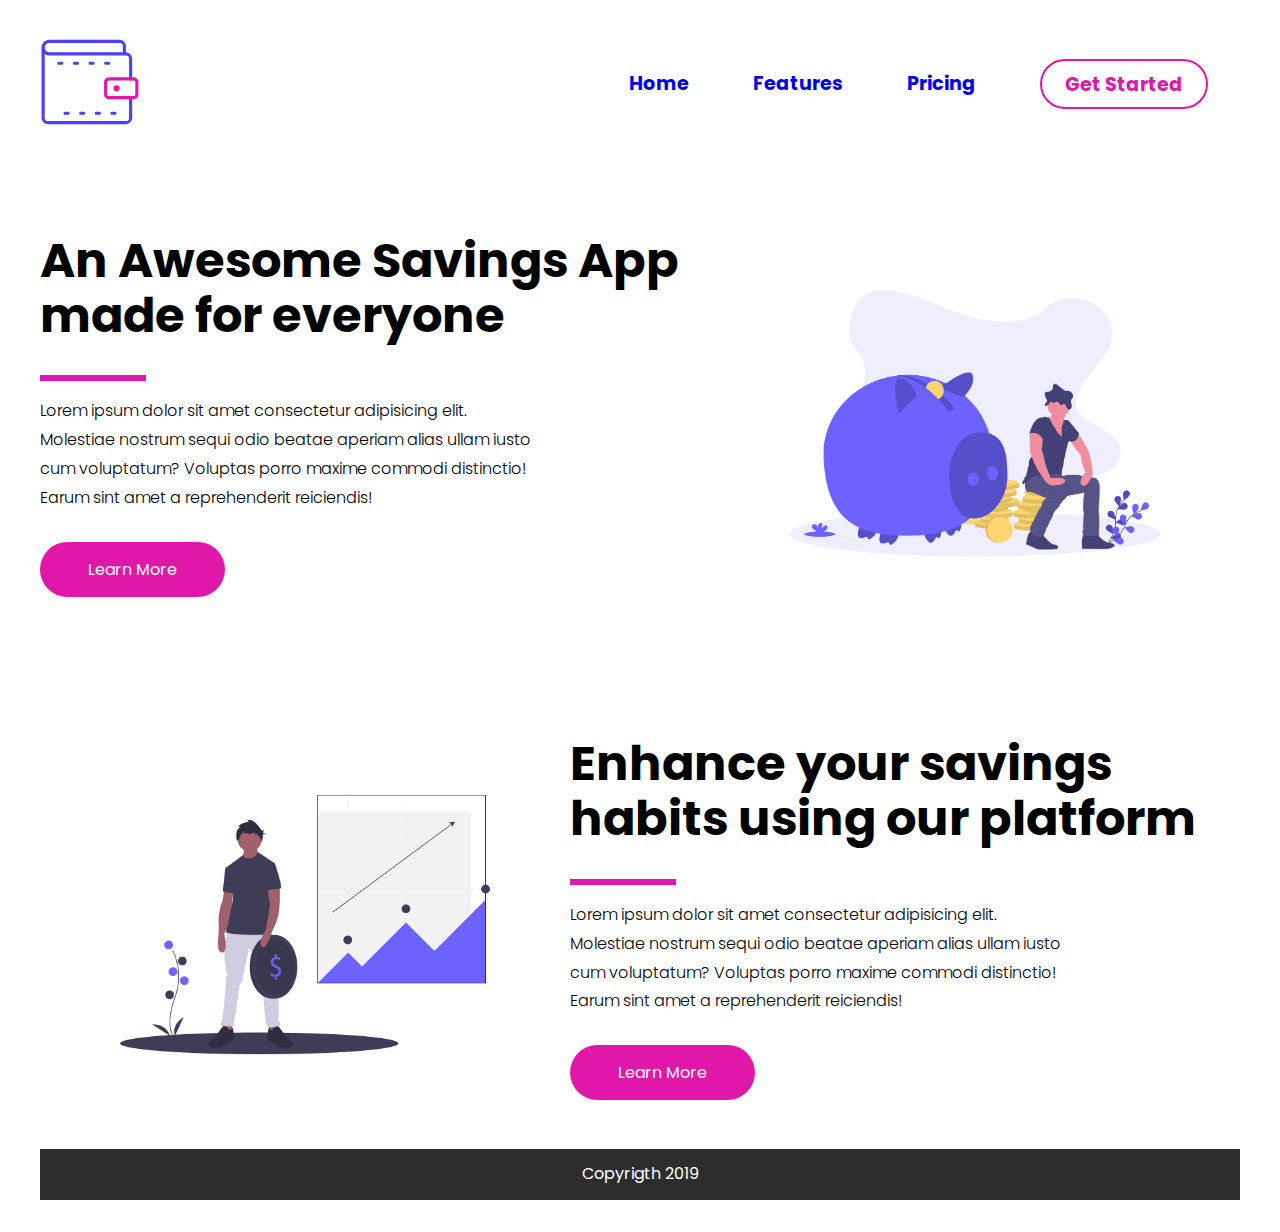
==== commit ecc4281d: "Merge pull request #1 from Makwe-O/ft-onyeka" ====
--- a/index.html
+++ b/index.html
@@ -1,145 +1,150 @@
 <!DOCTYPE html>
 <html lang="en">
-<head>
-    <meta charset="UTF-8">
-    <meta name="viewport" content="width=device-width, initial-scale=1.0">
-    <meta http-equiv="X-UA-Compatible" content="ie=edge">
+  <head>
+    <meta charset="UTF-8" />
+    <meta name="viewport" content="width=device-width, initial-scale=1.0" />
+    <meta http-equiv="X-UA-Compatible" content="ie=edge" />
     <link rel="stylesheet" href="css/main.css" />
     <link rel="stylesheet" href="css/normalize.css" />
-    <link href="https://fonts.googleapis.com/css?family=Poppins:300,400,700&display=swap" rel="stylesheet">
+    <link
+      href="https://fonts.googleapis.com/css?family=Poppins:300,400,700&display=swap"
+      rel="stylesheet"
+    />
     <title>CKD Training</title>
-</head>
-<body>
+  </head>
+  <body>
     <header class="container">
-        <div>
+      <div>
             <svg id="savings-logo" xmlns="http://www.w3.org/2000/svg" viewBox="0 0 64 64" aria-labelledby="title"
-          aria-describedby="desc" role="img" xmlns:xlink="http://www.w3.org/1999/xlink">
-            <title>Wallet</title>
-            <desc>A line styled icon from Orion Icon Library.</desc>
-            <path data-name="layer2"
-            d="M58 42v13a3 3 0 0 1-3 3H5a3 3 0 0 1-3-3V10" fill="none" stroke="#4a40ff"
-            stroke-miterlimit="10" stroke-width="2" stroke-linejoin="miter" stroke-linecap="round"></path>
-            <path data-name="layer2" d="M54 14V9a3 3 0 0 0-3-3H6a4 4 0 0 0-4 4 4 4 0 0 0 4 4h49a3 3 0 0 1 3 3v13"
-            fill="none" stroke="#4a40ff" stroke-miterlimit="10" stroke-width="2" stroke-linejoin="miter"
-            stroke-linecap="round"></path>
-            <rect data-name="layer1" x="42" y="30" width="20" height="12" rx="2"
-            ry="2" fill="none" stroke="#e017a9" stroke-miterlimit="10" stroke-width="2"
-            stroke-linejoin="miter" stroke-linecap="round"></rect>
-            <path data-name="layer2" fill="none" stroke="#4a40ff" stroke-miterlimit="10"
-            stroke-width="2" d="M12 20h2m8 0h2m8 0h2m8 0h2M16 52h2m8 0h2m8 0h2m8 0h2"
-            stroke-linejoin="miter" stroke-linecap="round"></path>
-            <circle data-name="layer1" cx="49" cy="36" r="1" fill="none" stroke="#e017a9"
-            stroke-miterlimit="10" stroke-width="2" stroke-linejoin="miter" stroke-linecap="round"></circle>
+            aria-describedby="desc" role="img" xmlns:xlink="http://www.w3.org/1999/xlink">
+              <title>Wallet</title>
+              <desc>A line styled icon from Orion Icon Library.</desc>
+              <path data-name="layer2"
+              d="M58 42v13a3 3 0 0 1-3 3H5a3 3 0 0 1-3-3V10" fill="none" stroke="#4a40ff"
+              stroke-miterlimit="10" stroke-width="2" stroke-linejoin="miter" stroke-linecap="round"></path>
+              <path data-name="layer2" d="M54 14V9a3 3 0 0 0-3-3H6a4 4 0 0 0-4 4 4 4 0 0 0 4 4h49a3 3 0 0 1 3 3v13"
+              fill="none" stroke="#4a40ff" stroke-miterlimit="10" stroke-width="2" stroke-linejoin="miter"
+              stroke-linecap="round"></path>
+              <rect data-name="layer1" x="42" y="30" width="20" height="12" rx="2"
+              ry="2" fill="none" stroke="#e017a9" stroke-miterlimit="10" stroke-width="2"
+              stroke-linejoin="miter" stroke-linecap="round"></rect>
+              <path data-name="layer2" fill="none" stroke="#4a40ff" stroke-miterlimit="10"
+              stroke-width="2" d="M12 20h2m8 0h2m8 0h2m8 0h2M16 52h2m8 0h2m8 0h2m8 0h2"
+              stroke-linejoin="miter" stroke-linecap="round"></path>
+              <circle data-name="layer1" cx="49" cy="36" r="1" fill="none" stroke="#e017a9"
+              stroke-miterlimit="10" stroke-width="2" stroke-linejoin="miter" stroke-linecap="round"></circle>
+            </svg>
+      
+           
+            <path
+              data-name="layer2"
+              d="M58 42v13a3 3 0 0 1-3 3H5a3 3 0 0 1-3-3V10"
+              fill="none"
+              stroke="#3752b6"
+              stroke-miterlimit="10"
+              stroke-width="2"
+              stroke-linejoin="round"
+              stroke-linecap="round"
+            ></path>
+            <path
+              data-name="layer2"
+              d="M54 14V9a3 3 0 0 0-3-3H6a4 4 0 0 0-4 4 4 4 0 0 0 4 4h49a3 3 0 0 1 3 3v13"
+              fill="none"
+              stroke="#3752b6"
+              stroke-miterlimit="10"
+              stroke-width="2"
+              stroke-linejoin="round"
+              stroke-linecap="round"
+            ></path>
+            <rect
+              data-name="layer1"
+              x="42"
+              y="30"
+              width="20"
+              height="12"
+              rx="2"
+              ry="2"
+              fill="none"
+              stroke="#6c63ff"
+              stroke-miterlimit="10"
+              stroke-width="2"
+              stroke-linejoin="round"
+              stroke-linecap="round"
+            ></rect>
+            <path
+              data-name="layer2"
+              fill="none"
+              stroke="#3752b6"
+              stroke-miterlimit="10"
+              stroke-width="2"
+              d="M12 20h2m8 0h2m8 0h2m8 0h2M16 52h2m8 0h2m8 0h2m8 0h2"
+              stroke-linejoin="round"
+              stroke-linecap="round"
+            ></path>
+            <circle
+              data-name="layer1"
+              cx="49"
+              cy="36"
+              r="1"
+              fill="none"
+              stroke="#6c63ff"
+              stroke-miterlimit="10"
+              stroke-width="2"
+              stroke-linejoin="round"
+              stroke-linecap="round"
+            ></circle>
           </svg>
-    
-         
-          <path
-            data-name="layer2"
-            d="M58 42v13a3 3 0 0 1-3 3H5a3 3 0 0 1-3-3V10"
-            fill="none"
-            stroke="#3752b6"
-            stroke-miterlimit="10"
-            stroke-width="2"
-            stroke-linejoin="round"
-            stroke-linecap="round"
-          ></path>
-          <path
-            data-name="layer2"
-            d="M54 14V9a3 3 0 0 0-3-3H6a4 4 0 0 0-4 4 4 4 0 0 0 4 4h49a3 3 0 0 1 3 3v13"
-            fill="none"
-            stroke="#3752b6"
-            stroke-miterlimit="10"
-            stroke-width="2"
-            stroke-linejoin="round"
-            stroke-linecap="round"
-          ></path>
-          <rect
-            data-name="layer1"
-            x="42"
-            y="30"
-            width="20"
-            height="12"
-            rx="2"
-            ry="2"
-            fill="none"
-            stroke="#6c63ff"
-            stroke-miterlimit="10"
-            stroke-width="2"
-            stroke-linejoin="round"
-            stroke-linecap="round"
-          ></rect>
-          <path
-            data-name="layer2"
-            fill="none"
-            stroke="#3752b6"
-            stroke-miterlimit="10"
-            stroke-width="2"
-            d="M12 20h2m8 0h2m8 0h2m8 0h2M16 52h2m8 0h2m8 0h2m8 0h2"
-            stroke-linejoin="round"
-            stroke-linecap="round"
-          ></path>
-          <circle
-            data-name="layer1"
-            cx="49"
-            cy="36"
-            r="1"
-            fill="none"
-            stroke="#6c63ff"
-            stroke-miterlimit="10"
-            stroke-width="2"
-            stroke-linejoin="round"
-            stroke-linecap="round"
-          ></circle>
-        </svg>
-        </div>
-        <nav>
-            <ul>
-                <li><a href="#">Home</a></li>
-                <li><a href="#">Features</a></li>
-                <li><a href="#">Pricing</a></li>
-                <li><a href="#" class="highlight">Get Started</a></li>
-            </ul>
-        </nav>
+      </div>
+      <nav>
+        <ul>
+          <li><a href="#">Home</a></li>
+          <li><a href="#">Features</a></li>
+          <li><a href="#">Pricing</a></li>
+          <li><a href="#" class="highlight">Get Started</a></li>
+        </ul>
+      </nav>
     </header>
+
 
     <main class="container">
         <section class="hero-container">
-            <div class="hero">
+           <div class="hero">
                 <h1>An Awesome Savings App made for everyone</h1>
+                <hr>
+                <p>Lorem ipsum dolor sit amet consectetur adipisicing elit. Molestiae nostrum sequi
+                     odio beatae aperiam alias ullam iusto cum voluptatum? Voluptas porro maxime commodi distinctio! 
+                     Earum sint amet a reprehenderit reiciendis!
+                </p>
+                <a href="#" class="btn">Learn More</a>
+
+           </div> 
+           <div>
+               <figure>
+                   <img src="assets/images/savings.png" alt="Picture of man near a phone">
+               </figure>
+           </div>
+        </section>
+
+        <section class="hero-container hero-container-top">
+                <div>
+                    <figure>
+                        <img src="assets/images/invest.png" alt="Picture of man near a phone">
+                    </figure>
+                </div>
+
+                <div class="hero">
+                    <h1> 
+                        Enhance your savings habits using our platform</h1>
                     <hr>
-                    <p>Lorem ipsum dolor sit amet consectetur, adipisicing elit. Unde veniam numquam autem maiores nulla similique voluptatibus asperiores
-                         voluptas qui ad, quis illum at saepe deleniti corrupti. Exercitationem 
-                         repellendus similique fugiat!
-                        </p>
-                        <a href="#" class="btn">Learn more</a>
-                
-            </div>
-            <div>
-                <figure>
-                    <img src="assets/images/savings.png" alt="Picture of man near a phone">
-                </figure>
-            </div>
+                    <p>Lorem ipsum dolor sit amet consectetur adipisicing elit. Molestiae nostrum sequi
+                            odio beatae aperiam alias ullam iusto cum voluptatum? Voluptas porro maxime commodi distinctio! 
+                            Earum sint amet a reprehenderit reiciendis!
+                    </p>
+                    <a href="#" class="btn">Learn More</a>
+                </div>
         </section>
-        
-        <section class="hero-container" hero-container-top>
-                <div>
-                        <figure>
-                            <img src="assets/images/invest.png" alt="Picture of man near a phone">
-                        </figure>
-                    </div>
-                    <div class="hero">
-                        <h1>Enhance your savings using our platform</h1> 
-                            <hr>
-                             <p>Lorem ipsum dolor sit amet consectetur, adipisicing elit. Unde veniam numquam autem maiores nulla similique voluptatibus asperiores
-                             voluptas qui ad, quis illum at saepe deleniti corrupti. Exercitationem 
-                             repellendus similique fugiat!
-                                    </p>
-                                    <a href="#" class="btn">Learn more</a>
-                                   </div>
-                                    
-        </section>
-        <footer>copyrite 2019</footer>
+        <footer>Copyrigth 2019</footer>
 
     </main>
-</body>
+  </body>
 </html>
--- a/css/main.css
+++ b/css/main.css
@@ -1,140 +1,139 @@
-*{
-    font-family: 'Poppins', sans-serif;
+* {
+  font-family: 'Poppins', sans-serif;
 }
 
 a {
-    text-decoration: none;
+  text-decoration: none;
 }
-.container{
-    max-width: 1200px;
-    margin: 0 auto;
-    padding: 2em 1em;
+.container {
+  max-width: 1200px;
+  margin: 0 auto;
+  padding: 2em 1em;
 }
-#savings-logo{
-    width: 100px;
+#savings-logo {
+  width: 100px;
 }
 header {
-    text-align: center;
+  text-align: center;
 }
 
-nav{
-    margin: 2mm auto 0;
+nav {
+  margin: 2em auto 0;
 }
 nav ul {
+  margin: 0;
+  padding: 0;
+  display: flex;
+  justify-content: space-between;
+}
+nav > ul > li {
+  list-style-type: none;
+}
+nav > ul > li > a {
+  font-size: 1em;
+  font-weight: 700;
+}
+.hero-container {
+  display: flex;
+  flex-direction: column;
+}
+.hero {
+  text-align: center;
+}
+.hero h1 {
+  font-size: 2em;
+  font-weight: 700;
+}
+.hero p {
+  font-size: 0.8em;
+  max-width: 500px;
+  line-height: 1.8em;
+  margin: 3em auto;
+}
+hr {
+  width: 100px;
+  background: #e017a9;
+  padding: 0.2em;
+  border: none;
+}
+.btn {
+  background: #e017a9;
+  padding: 1em 3em;
+  border-radius: 50px;
+  color: #fff;
+}
+.btn:hover {
+  background: #9c3d83;
+}
+figure {
+  text-align: center;
+}
+figure img {
+  margin: 3em auto 0;
+  width: 300px;
+}
+footer {
+  text-align: center;
+  background: #2d2d2d;
+  padding: 1em 0;
+  margin-top: 3em;
+  color: #fff;
+}
+
+@media only screen and (min-width: 768px) {
+  header {
+    display: flex;
+    justify-content: space-between;
+    align-items: center;
+  }
+  nav {
+    margin: 0;
+  }
+  nav ul {
     margin: 0;
     padding: 0;
     display: flex;
-    justify-content: space-between;
-}
-nav > ul > li{
-    list-style-type: none;
-}
-nav > ul > li {
-    font-size: 1em;
-    font-weight: 700;
-}
-.hero-container {
-    display: flex;
-    flex-direction: column;
-}
-.hero {
-    text-align: center;
-}
-.hero h1 {
-    font-size: 2em;
-    font-weight: 700;
-}
-.hero p{
-    font-size: 0.8em;
-    max-width: 500px;
-    line-height: 1.8em;
-    margin: 3em auto;
-}
-hr {
-    width: 100px;
-    background: #e017a9;
-    padding: 0.2em;
-    border: none;
-}
-.btn{
-    background: #e017a9;
-    padding: 1em 3em;
-    border-radius: 50px;
-    color: #fff;
-}
-.btn:hover {
-    background: #9c3d83;
-}
-figure {
-    text-align: center;
-}
-figure img {
-    margin: 3em auto;
-    width: 300px;
-}
-footer {
-    text-align: center;
-    background: #2d2d2d;
-    padding: 1em 0;
-    margin-top: 3em;
-    color: #fff;
-}
-
-@media only screen and (min-width: 768px) {
-    header {
-        display: flex;
-        justify-content: space-between;
-        align-items: center;
-    }
-    nav {
-        margin: 0;
-    }
-    nav ul {
-        margin: 0;
-        padding: 0;
-        display: flex;
-    }
-    nav ul li {
-        padding: 0.25em 2em;
-    }
-    nav ul li a {
-        font-size: 1.2em;
-    }
-.highlight {
+  }
+  nav ul li {
+    padding: 0.25em 2em;
+  }
+  nav ul li a {
+    font-size: 1.2em;
+  }
+  .highlight {
     color: #e017a9;
     border: 2px solid #e017a9;
     border-radius: 50px;
     padding: 0.5em 1.2em;
-}
-.highlight:hover {
+  }
+  .highlight:hover {
     color: #fff;
     background: #e017a9;
-}
-.hero {
+  }
+  .hero {
     text-align: left;
-}
-.hero-container {
+  }
+  .hero-container {
     display: flex;
     flex-direction: row;
-}
-.hero-container-top {
+  }
+  .hero-container-top {
     margin-top: 100px;
-}
-.hero h1 {
+  }
+  .hero h1 {
     font-size: 3em;
-}
-hr {
+  }
+  hr {
     text-align: left;
-    width: 100px;
     margin: 1em 0;
-}
-.hero p {
+  }
+  .hero p {
     font-size: 1em;
     font-weight: 300;
     padding: 0;
     margin: 0 0 3em;
+  }
+  figure img {
+    width: 450px;
+  }
 }
-figure img {
-    width: 450px;
-}
-}